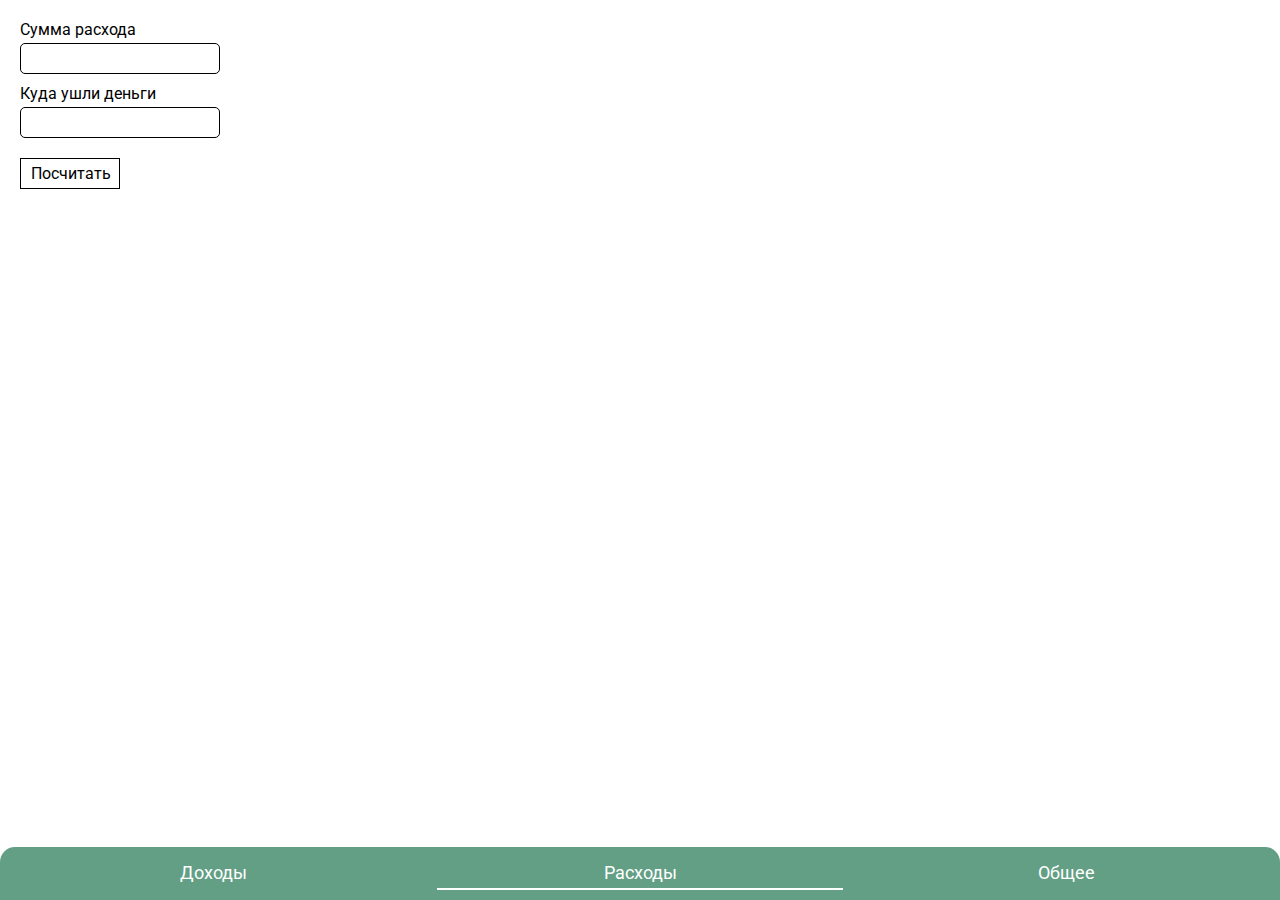
==== expenses.html @ a5e5aecd "Add files via upload" ====
<!DOCTYPE html>
<html lang="en">
<head>
    <meta charset="UTF-8">
    <meta name="viewport" content="width=device-width, initial-scale=1.0">
    <title>Document</title>
    <link rel="stylesheet" href="style.css">
</head>
<body>
    <header></header>
    <main>
        <div class="container">
            <form action="" class="form">
                <label for="input1" class="label">
                    Сумма расхода
                    <input type="text" class="input1 input">
                </label>
                <label for="input1" class="label">
                    Куда ушли деньги
                    <input type="text" class="input2 input">
                </label>
                <button class="form_btn">Посчитать</button>
            </form>
            <div class="title-1"></div>
           <div class="all-price"></div>
        </div>
    </main>
   <footer>
        <nav class="menu">
            <a class="nav_link" href="index.html">Доходы</a>
            <a class="nav_link nav_link--active" href="expenses.html">Расходы</a>
            <a class="nav_link" href="">Общее</a>
        </nav>
   </footer>
   



    
</body>
</html>
---- style.css ----
/* Reset and base styles  */
@import url('https://fonts.googleapis.com/css2?family=Roboto:ital,wght@0,100;0,300;0,400;0,500;0,700;0,900;1,100;1,300;1,400;1,500;1,700;1,900&display=swap');
* {
	padding: 0px;
	margin: 0px;
	border: none;
}

*,
*::before,
*::after {
	box-sizing: border-box;
}

/* Links */

a, a:link, a:visited  {
    text-decoration: none;
}

a:hover  {
    text-decoration: none;
}

/* Common */

aside, nav, footer, header, section, main {
	display: block;
}

h1, h2, h3, h4, h5, h6, p {
    font-size: inherit;
	font-weight: inherit;
}

ul, ul li {
	list-style: none;
}

img {
	vertical-align: top;
}

img, svg {
	max-width: 100%;
	height: auto;
}

address {
  font-style: normal;
}

/* Form */

input, textarea, button, select {
	font-family: inherit;
    font-size: inherit;
    color: inherit;
    background-color: transparent;
}

input::-ms-clear {
	display: none;
}

button, input[type="submit"] {
    display: inline-block;
    box-shadow: none;
    background-color: transparent;
    background: none;
    cursor: pointer;
}

input:focus, input:active,
button:focus, button:active {
    outline: none;
}

button::-moz-focus-inner {
	padding: 0;
	border: 0;
}

label {
	cursor: pointer;
}

legend {
	display: block;
}
body {
    font-family: "Roboto", sans-serif;
}
:root {
	--main-color: grey;
}
.container {
     max-width: 1366px;
     margin: 0 auto;
     padding: 20px;
}
.form {
    display: flex;
    flex-direction: column;
    gap: 10px;
    max-width: 300px;
    margin-bottom: 20px;
}
.label {
    display: flex;
    flex-direction: column;
    gap: 4px;
}
.input {
    border: 1px solid black;
    max-width: 200px;
    padding: 5px 5px;
    border-radius: 5px;
}
.form_btn {
    margin-top: 10px;
    border: 1px solid black;
    max-width: 100px;
    padding:5px 10px;
}
.flex{
    display: flex;
    justify-content: space-between;
    gap: 50px;
    border-bottom: 1px solid var(--main-color);
    width: 100%;
}
.title-1 p {
    max-width: 400px;
    width: 100%;
    padding: 10px 5px;
}
.flex:nth-child(1) {
    border-top: 1px solid var(--main-color);
}
.all-price {
    margin-top: 20px;
}
.flex_btn {
    
}

.menu {
    position: fixed;
    bottom: 0;
    width: 100vw;
    display: flex;
    justify-content: space-between;
    background-color: #639f85;
    padding-top: 5px;
    padding-bottom: 10px;
    border-radius: 15px 15px 0 0;
}
.nav_link {
    width: 33.4%;
    text-align: center;
    color: white;
    padding: 10px;  
    padding-bottom: 5px;
    font-size: 18px;
    margin-left: 10px;
    margin-right: 10px;
}
.nav_link--active {
    border-bottom: 2px solid white;
}
.header {
    background-color: #639f85;
    border-radius:  0 0 15px 15px;
    height: 54px;
}

#menu__toggle {
    opacity: 0;
  }
  #menu__toggle:checked + .menu__btn > span {
    transform: rotate(45deg);
  }
  #menu__toggle:checked + .menu__btn > span::before {
    top: 0;
    transform: rotate(0deg);
  }
  #menu__toggle:checked + .menu__btn > span::after {
    top: 0;
    transform: rotate(90deg);
  }
  #menu__toggle:checked ~ .menu__box {
    left: 0 !important;
  }
  .menu__btn {
    position: fixed;
    top: 20px;
    left: 20px;
    width: 26px;
    height: 26px;
    cursor: pointer;
    z-index: 1;
  }
  .menu__btn > span,
  .menu__btn > span::before,
  .menu__btn > span::after {
    display: block;
    position: absolute;
    width: 100%;
    height: 2px;
    background-color: #616161;
    transition-duration: .25s;
  }
  .menu__btn > span::before {
    content: '';
    top: -8px;
  }
  .menu__btn > span::after {
    content: '';
    top: 8px;
  }
  .menu__box {
    display: block;
    position: fixed;
    top: 0;
    left: -100%;
    width: 300px;
    height: 100%;
    margin: 0;
    padding: 80px 0;
    list-style: none;
    background-color: #ECEFF1;
    box-shadow: 2px 2px 6px rgba(0, 0, 0, .4);
    transition-duration: .25s;
  }
  .menu__item {
    display: block;
    padding: 12px 24px;
    color: #333;
    font-family: 'Roboto', sans-serif;
    font-size: 20px;
    font-weight: 600;
    text-decoration: none;
    transition-duration: .25s;
  }
  .menu__item:hover {
    background-color: #CFD8DC;
  }
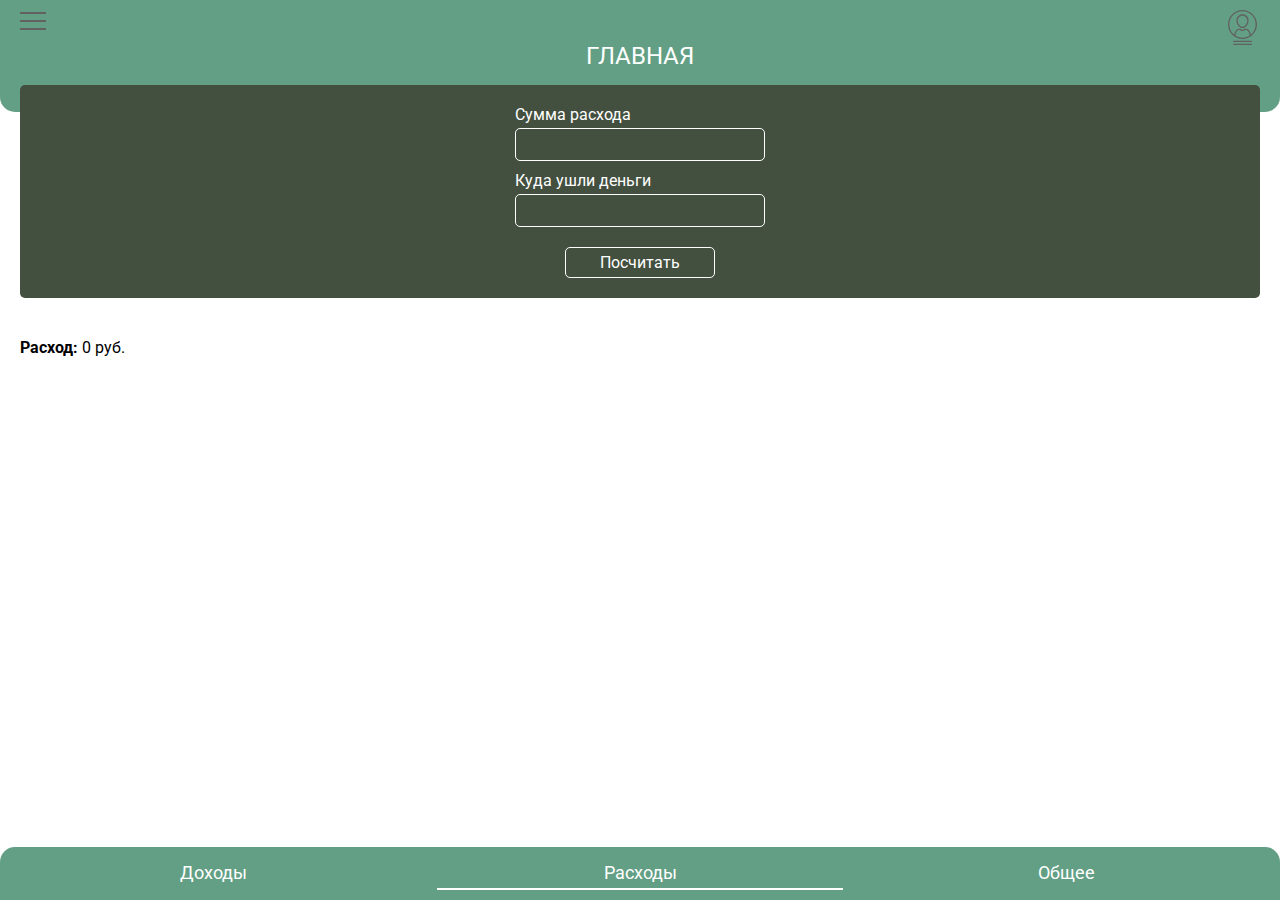
==== commit 2ab035fc: "Add files via upload" ====
--- a/expenses.html
+++ b/expenses.html
@@ -6,10 +6,32 @@
     <title>Document</title>
     <link rel="stylesheet" href="style.css">
 </head>
-<body>
-    <header></header>
+<body class="body">
+    <header class="header">
+        <div class="header_menu">
+            <div class="hamburger-menu">
+                <input id="menu__toggle" type="checkbox" />
+                <label class="menu__btn" for="menu__toggle">
+                  <span></span>
+                </label>
+            
+                <ul class="menu__box">
+                  <li><a class="menu__item" href="index.html">Главная</a></li>
+                  <li><a class="menu__item" href="#">Счета</a></li>
+                  <li><a class="menu__item" href="#">Графики</a></li>
+                  <li><a class="menu__item" href="#">Категории</a></li>
+                  <li><a class="menu__item" href="setting.html">Настройки</a></li>
+                </ul>
+            </div>
+            <a href=""></a>
+            <a href=""></a>
+            </div>
+                <a href="profil.html" class="catalog_logo"><svg fill="#616161" height="200px" width="200px" version="1.1" id="Layer_1" xmlns="http://www.w3.org/2000/svg" xmlns:xlink="http://www.w3.org/1999/xlink" viewBox="0 0 402.161 402.161" xml:space="preserve"><g id="SVGRepo_bgCarrier" stroke-width="0"></g><g id="SVGRepo_tracerCarrier" stroke-linecap="round" stroke-linejoin="round"></g><g id="SVGRepo_iconCarrier"> <g> <g> <g> <path d="M201.08,49.778c-38.794,0-70.355,31.561-70.355,70.355c0,18.828,7.425,40.193,19.862,57.151 c14.067,19.181,32,29.745,50.493,29.745c18.494,0,36.426-10.563,50.494-29.745c12.437-16.958,19.862-38.323,19.862-57.151 C271.436,81.339,239.874,49.778,201.08,49.778z M201.08,192.029c-13.396,0-27.391-8.607-38.397-23.616 c-10.46-14.262-16.958-32.762-16.958-48.28c0-30.523,24.832-55.355,55.355-55.355s55.355,24.832,55.355,55.355 C256.436,151.824,230.372,192.029,201.08,192.029z"></path> <path d="M201.08,0C109.387,0,34.788,74.598,34.788,166.292c0,91.693,74.598,166.292,166.292,166.292 s166.292-74.598,166.292-166.292C367.372,74.598,292.773,0,201.08,0z M201.08,317.584c-30.099-0.001-58.171-8.839-81.763-24.052 c0.82-22.969,11.218-44.503,28.824-59.454c6.996-5.941,17.212-6.59,25.422-1.615c8.868,5.374,18.127,8.099,27.52,8.099 c9.391,0,18.647-2.724,27.511-8.095c8.201-4.97,18.39-4.345,25.353,1.555c17.619,14.93,28.076,36.526,28.895,59.512 C259.25,308.746,231.178,317.584,201.08,317.584z M296.981,283.218c-3.239-23.483-15.011-45.111-33.337-60.64 c-11.89-10.074-29.1-11.256-42.824-2.939c-12.974,7.861-26.506,7.86-39.483-0.004c-13.74-8.327-30.981-7.116-42.906,3.01 c-18.31,15.549-30.035,37.115-33.265,60.563c-33.789-27.77-55.378-69.868-55.378-116.915C49.788,82.869,117.658,15,201.08,15 c83.423,0,151.292,67.869,151.292,151.292C352.372,213.345,330.778,255.448,296.981,283.218z"></path> <path d="M302.806,352.372H99.354c-4.142,0-7.5,3.358-7.5,7.5c0,4.142,3.358,7.5,7.5,7.5h203.452c4.142,0,7.5-3.358,7.5-7.5 C310.307,355.73,306.948,352.372,302.806,352.372z"></path> <path d="M302.806,387.161H99.354c-4.142,0-7.5,3.358-7.5,7.5c0,4.142,3.358,7.5,7.5,7.5h203.452c4.142,0,7.5-3.358,7.5-7.5 C310.307,390.519,306.948,387.161,302.806,387.161z"></path> </g> </g> </g> </g></svg></a>
+
+    </header>
     <main>
         <div class="container">
+            <h1 class="title-1_setting">ГЛАВНАЯ</h1>
             <form action="" class="form">
                 <label for="input1" class="label">
                     Сумма расхода
@@ -35,7 +57,7 @@
    
 
 
-
-    
+   <script src="exp.js"></script>
+   <script src="setting.js"></script>
 </body>
 </html>--- a/style.css
+++ b/style.css
@@ -90,6 +90,7 @@
 }
 body {
     font-family: "Roboto", sans-serif;
+    
 }
 :root {
 	--main-color: grey;
@@ -103,40 +104,78 @@
     display: flex;
     flex-direction: column;
     gap: 10px;
-    max-width: 300px;
+    justify-content: center;
+    align-items: center;
+    /* max-width: 300px; */
     margin-bottom: 20px;
+    background-color: #434f3f;
+    color: #fff;
+    border-radius: 5px;
+    padding: 20px;
+    margin-top: 0px;
 }
 .label {
     display: flex;
     flex-direction: column;
     gap: 4px;
+    max-width: 250px;
+    width: 100%;
 }
 .input {
-    border: 1px solid black;
-    max-width: 200px;
-    padding: 5px 5px;
+    border: 1px solid white;
+    max-width: 250px;
+    width: 100%;
+    padding: 6px 8px;
     border-radius: 5px;
 }
 .form_btn {
     margin-top: 10px;
-    border: 1px solid black;
-    max-width: 100px;
+    border: 1px solid white;
+    border-radius: 5px;
+    max-width: 150px;
+    width: 100%;
     padding:5px 10px;
 }
 .flex{
     display: flex;
     justify-content: space-between;
     gap: 50px;
-    border-bottom: 1px solid var(--main-color);
-    width: 100%;
+    /* border-bottom: 1px solid var(--main-color); */
+    width: 100%;
+    border: 1px solid gray;
+    background-color: #494b3e;
+    color: #fff;
+    border-radius: 5px;
+    padding-left: 10px;
+    padding-right: 10px;
+
+}
+.catalog_logo {
+ position: absolute;
+ right: 20px;
+ top: 10px;
+}
+.catalog_logo svg{
+  width: 35px!important;
+}
+.flex_svg {
+  width: 20px;
+}
+.title-1 {
+  display: flex;
+  flex-direction: column;
+  gap: 10px;
 }
 .title-1 p {
-    max-width: 400px;
-    width: 100%;
-    padding: 10px 5px;
+    max-width: 435px;
+    width: 100%;
+    padding: 10px 0px;
+    display: flex;
+    align-items: center;
+    gap: 10px;
 }
 .flex:nth-child(1) {
-    border-top: 1px solid var(--main-color);
+    /* border-top: 1px solid var(--main-color); */
 }
 .all-price {
     margin-top: 20px;
@@ -172,7 +211,7 @@
 .header {
     background-color: #639f85;
     border-radius:  0 0 15px 15px;
-    height: 54px;
+    height: 112px;
 }
 
 #menu__toggle {
@@ -229,14 +268,15 @@
     margin: 0;
     padding: 80px 0;
     list-style: none;
-    background-color: #ECEFF1;
+    background-color: #639f85;
+
     box-shadow: 2px 2px 6px rgba(0, 0, 0, .4);
     transition-duration: .25s;
   }
   .menu__item {
     display: block;
     padding: 12px 24px;
-    color: #333;
+    color: #fff;
     font-family: 'Roboto', sans-serif;
     font-size: 20px;
     font-weight: 600;
@@ -244,5 +284,106 @@
     transition-duration: .25s;
   }
   .menu__item:hover {
-    background-color: #CFD8DC;
-  }+    background-color: #2121219f;
+  }
+
+
+
+/*  SETTING */
+.title-1_setting {
+  font-size: 24px;
+  margin-top: -90px;
+  text-align: center;
+  color: white;
+  margin-bottom: 15px;
+}
+.setting_list {
+  margin-top: 80px;
+}
+.setting_list-item {
+  display: flex;
+    justify-content: space-between;
+    gap: 50px;
+    /* border-bottom: 1px solid var(--main-color); */
+    width: 100%;
+    border: 1px solid gray;
+    background-color: #494b3e;
+    color: #fff;
+    border-radius: 5px;
+    padding-left: 10px;
+    padding-right: 10px;
+    padding-top: 20px;
+    padding-bottom: 20px;
+}
+.darkTime {
+  background-color: #000;
+  width: 60px;
+  height: 20px;
+  border-radius: 10px;
+  position: relative;
+  cursor: pointer;
+  transition: all 0.3s ease-in;
+}
+.darkTime::before {
+  content: '';
+  position: absolute;
+  left: 0;
+  top: -4px;
+  border-radius: 50%;
+  background-color: #fff;
+  width: 27px;
+  height: 27px;
+  transition: all 0.3s ease-in;
+}
+.darkTime--active::before {
+  left: 36px;
+
+}
+.body--active {
+  background-color: #362f2f;
+  color: #fff;
+}
+/*  SETTING */
+/*  PROFIL */
+
+
+.form_prof {
+  margin-top: 60px;
+  display: flex;
+  flex-direction: column;
+  gap: 20px;
+}
+.header_prof {
+  height: 80px;
+}
+.title-1_prof {
+  font-size: 24px;
+  margin-top: -70px;
+  text-align: center;
+  color: white;
+  margin-bottom: 15px;
+}
+.input_profil {
+  border: 1px solid black;
+}
+
+/*  PROFIL */
+/*  MEDIA */
+  @media(max-width:500px) {
+    .title-1 p {
+      font-size: 15px;
+    }
+    .flex_btn {
+      font-size: 14px;
+    }
+    .flex_svg {
+      width: 35px;
+  }
+  }
+  @media(max-width:400px) {
+
+    .flex_svg {
+      width: 45px;
+  }
+  }
+  /*  MEDIA */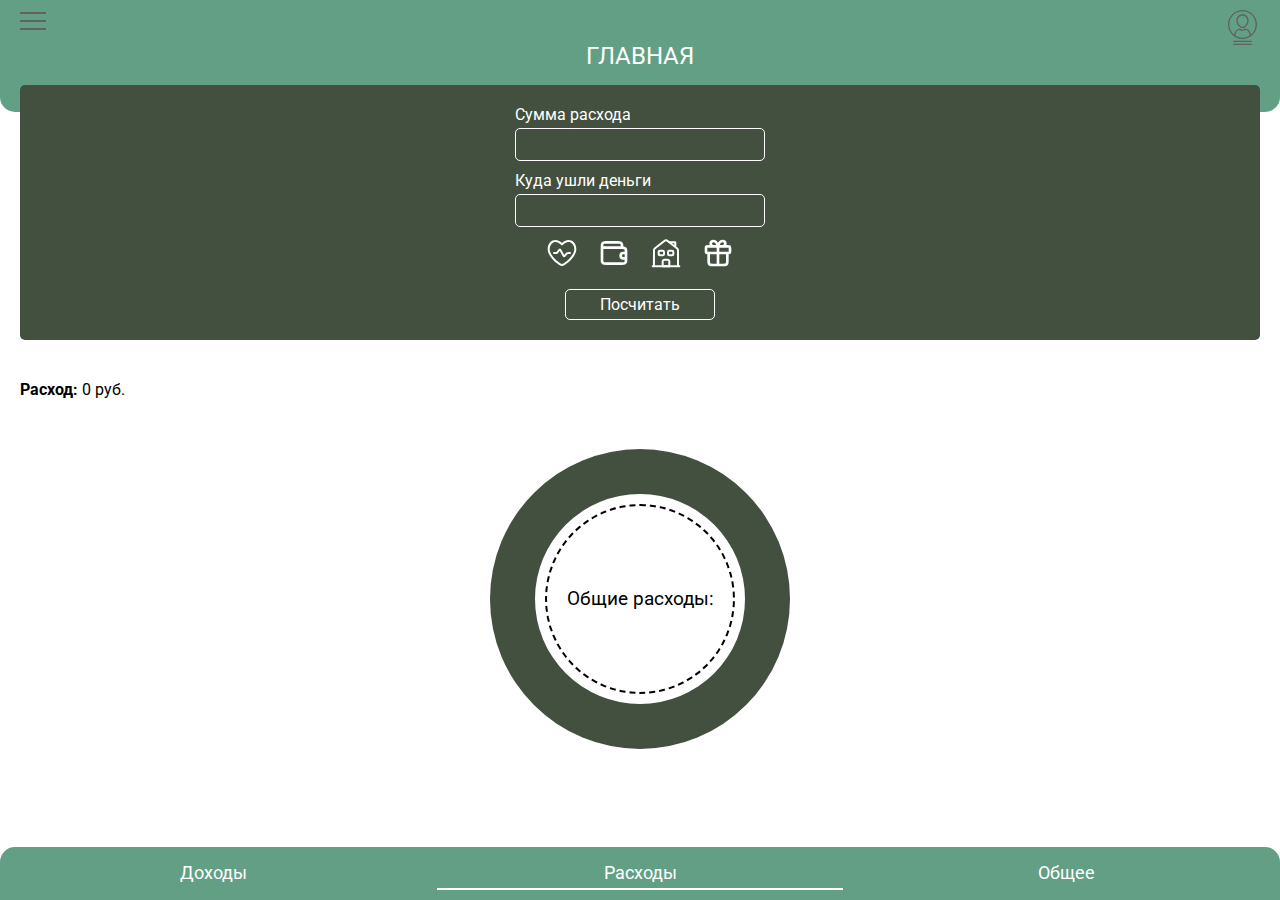
==== commit ab2c2c56: "Add files via upload" ====
--- a/expenses.html
+++ b/expenses.html
@@ -41,10 +41,35 @@
                     Куда ушли деньги
                     <input type="text" class="input2 input">
                 </label>
+                <div class="category">
+                    <div class="category_item">
+                        <svg viewBox="0 0 24 24" width="32px" fill="none" xmlns="http://www.w3.org/2000/svg"><g id="SVGRepo_bgCarrier" stroke-width="0"></g><g id="SVGRepo_tracerCarrier" stroke-linecap="round" stroke-linejoin="round"></g><g id="SVGRepo_iconCarrier"> <path d="M18 11.9999H17.1986C16.3689 11.9999 15.9541 11.9999 15.6102 12.1946C15.2664 12.3893 15.0529 12.745 14.6261 13.4564L14.5952 13.5079C14.1976 14.1706 13.9987 14.502 13.7095 14.4965C13.4202 14.4911 13.2339 14.1525 12.8615 13.4753L11.1742 10.4075C10.8269 9.77606 10.6533 9.46034 10.3759 9.44537C10.0986 9.43039 9.892 9.72558 9.47875 10.3159L9.19573 10.7203C8.75681 11.3473 8.53734 11.6608 8.21173 11.8303C7.88612 11.9999 7.50342 11.9999 6.73803 11.9999H6" stroke="#fff" stroke-width="1.5" stroke-linecap="round"></path> <path d="M8.96173 19.3707L9.43571 18.7895L9.43571 18.7895L8.96173 19.3707ZM12 5.49877L11.4509 6.00966C11.5928 6.16215 11.7917 6.24877 12 6.24877C12.2083 6.24877 12.4072 6.16215 12.5491 6.00966L12 5.49877ZM15.0383 19.3707L15.5123 19.952L15.0383 19.3707ZM9.43571 18.7895C7.98585 17.6072 6.29293 16.0568 4.96881 14.3598C3.63045 12.6445 2.75 10.8821 2.75 9.26044H1.25C1.25 11.3862 2.37926 13.4793 3.7862 15.2825C5.20736 17.1039 6.99532 18.7349 8.48775 19.952L9.43571 18.7895ZM2.75 9.26044C2.75 6.53057 4.0079 4.70454 5.60065 4.04191C7.17297 3.38778 9.35285 3.75479 11.4509 6.00966L12.5491 4.98787C10.1473 2.40661 7.32719 1.69899 5.02447 2.65699C2.74218 3.60649 1.25 6.07936 1.25 9.26044H2.75ZM15.5123 19.952C17.0047 18.735 18.7926 17.1039 20.2138 15.2825C21.6207 13.4794 22.75 11.3862 22.75 9.2604H21.25C21.25 10.8821 20.3695 12.6445 19.0312 14.3598C17.7071 16.0568 16.0142 17.6072 14.5643 18.7895L15.5123 19.952ZM22.75 9.2604C22.75 6.07926 21.2578 3.60639 18.9755 2.65691C16.6728 1.69894 13.8527 2.40662 11.4509 4.98787L12.5491 6.00966C14.6472 3.75479 16.827 3.38774 18.3994 4.04184C19.9921 4.70444 21.25 6.53045 21.25 9.2604H22.75ZM8.48775 19.952C9.7587 20.9884 10.641 21.75 12 21.75L12 20.25C11.2785 20.25 10.8287 19.9254 9.43571 18.7895L8.48775 19.952ZM14.5643 18.7895C13.1713 19.9254 12.7216 20.25 12 20.25L12 21.75C13.359 21.75 14.2413 20.9884 15.5123 19.952L14.5643 18.7895Z" fill="#fff"></path> </g></svg>
+                    </div>
+                    <div class="category_item">
+                        <svg viewBox="0 0 24 24" width="32px" fill="none" xmlns="http://www.w3.org/2000/svg"><g id="SVGRepo_bgCarrier" stroke-width="0"></g><g id="SVGRepo_tracerCarrier" stroke-linecap="round" stroke-linejoin="round"></g><g id="SVGRepo_iconCarrier"> <path d="M18 8V7.2C18 6.0799 18 5.51984 17.782 5.09202C17.5903 4.71569 17.2843 4.40973 16.908 4.21799C16.4802 4 15.9201 4 14.8 4H6.2C5.07989 4 4.51984 4 4.09202 4.21799C3.71569 4.40973 3.40973 4.71569 3.21799 5.09202C3 5.51984 3 6.0799 3 7.2V8M21 12H19C17.8954 12 17 12.8954 17 14C17 15.1046 17.8954 16 19 16H21M3 8V16.8C3 17.9201 3 18.4802 3.21799 18.908C3.40973 19.2843 3.71569 19.5903 4.09202 19.782C4.51984 20 5.07989 20 6.2 20H17.8C18.9201 20 19.4802 20 19.908 19.782C20.2843 19.5903 20.5903 19.2843 20.782 18.908C21 18.4802 21 17.9201 21 16.8V11.2C21 10.0799 21 9.51984 20.782 9.09202C20.5903 8.71569 20.2843 8.40973 19.908 8.21799C19.4802 8 18.9201 8 17.8 8H3Z" stroke="#fff" stroke-width="2" stroke-linecap="round" stroke-linejoin="round"></path> </g></svg>
+                    </div>
+                    <div class="category_item">
+                        <svg viewBox="0 0 24 24"  width="32px" fill="none" xmlns="http://www.w3.org/2000/svg"><g id="SVGRepo_bgCarrier" stroke-width="0"></g><g id="SVGRepo_tracerCarrier" stroke-linecap="round" stroke-linejoin="round"></g><g id="SVGRepo_iconCarrier"> <path d="M2 22H22" stroke="#fff" stroke-width="1.5" stroke-miterlimit="10" stroke-linecap="round" stroke-linejoin="round"></path> <path d="M2.94995 22L2.99995 9.96999C2.99995 9.35999 3.28995 8.78004 3.76995 8.40004L10.77 2.95003C11.49 2.39003 12.4999 2.39003 13.2299 2.95003L20.23 8.39003C20.72 8.77003 21 9.34999 21 9.96999V22" stroke="#fff" stroke-width="1.5" stroke-miterlimit="10" stroke-linejoin="round"></path> <path d="M13 17H11C10.17 17 9.5 17.67 9.5 18.5V22H14.5V18.5C14.5 17.67 13.83 17 13 17Z" stroke="#fff" stroke-width="1.5" stroke-miterlimit="10" stroke-linejoin="round"></path> <path d="M9.5 13.75H7.5C6.95 13.75 6.5 13.3 6.5 12.75V11.25C6.5 10.7 6.95 10.25 7.5 10.25H9.5C10.05 10.25 10.5 10.7 10.5 11.25V12.75C10.5 13.3 10.05 13.75 9.5 13.75Z" stroke="#fff" stroke-width="1.5" stroke-miterlimit="10" stroke-linejoin="round"></path> <path d="M16.5 13.75H14.5C13.95 13.75 13.5 13.3 13.5 12.75V11.25C13.5 10.7 13.95 10.25 14.5 10.25H16.5C17.05 10.25 17.5 10.7 17.5 11.25V12.75C17.5 13.3 17.05 13.75 16.5 13.75Z" stroke="#fff" stroke-width="1.5" stroke-miterlimit="10" stroke-linejoin="round"></path> <path d="M19.0001 7L18.9701 4H14.5701" stroke="#fff" stroke-width="1.5" stroke-miterlimit="10" stroke-linecap="round" stroke-linejoin="round"></path> </g></svg>
+                    </div>
+                    <div class="category_item">
+                        <svg viewBox="0 0 24 24" fill="none" xmlns="http://www.w3.org/2000/svg"><g id="SVGRepo_bgCarrier" stroke-width="0"></g><g id="SVGRepo_tracerCarrier" stroke-linecap="round" stroke-linejoin="round"></g><g id="SVGRepo_iconCarrier"> <path d="M12 7V20M12 7H8.46429C7.94332 7 7.4437 6.78929 7.07533 6.41421C6.70695 6.03914 6.5 5.53043 6.5 5C6.5 4.46957 6.70695 3.96086 7.07533 3.58579C7.4437 3.21071 7.94332 3 8.46429 3C11.2143 3 12 7 12 7ZM12 7H15.5357C16.0567 7 16.5563 6.78929 16.9247 6.41421C17.293 6.03914 17.5 5.53043 17.5 5C17.5 4.46957 17.293 3.96086 16.9247 3.58579C16.5563 3.21071 16.0567 3 15.5357 3C12.7857 3 12 7 12 7ZM5 12H19V17.8C19 18.9201 19 19.4802 18.782 19.908C18.5903 20.2843 18.2843 20.5903 17.908 20.782C17.4802 21 16.9201 21 15.8 21H8.2C7.07989 21 6.51984 21 6.09202 20.782C5.71569 20.5903 5.40973 20.2843 5.21799 19.908C5 19.4802 5 18.9201 5 17.8V12ZM4.6 12H19.4C19.9601 12 20.2401 12 20.454 11.891C20.6422 11.7951 20.7951 11.6422 20.891 11.454C21 11.2401 21 10.9601 21 10.4V8.6C21 8.03995 21 7.75992 20.891 7.54601C20.7951 7.35785 20.6422 7.20487 20.454 7.10899C20.2401 7 19.9601 7 19.4 7H4.6C4.03995 7 3.75992 7 3.54601 7.10899C3.35785 7.20487 3.20487 7.35785 3.10899 7.54601C3 7.75992 3 8.03995 3 8.6V10.4C3 10.9601 3 11.2401 3.10899 11.454C3.20487 11.6422 3.35785 11.7951 3.54601 11.891C3.75992 12 4.03995 12 4.6 12Z" stroke="#fff" stroke-width="2" stroke-linecap="round" stroke-linejoin="round"></path> </g></svg>
+                    </div>
+                </div>
                 <button class="form_btn">Посчитать</button>
+               
             </form>
             <div class="title-1"></div>
            <div class="all-price"></div>
+
+
+           <div class="circle">
+            <div class="circle-2">
+                <div class="circle_3">
+                    <p class="circle_text">Общие расходы:</p>
+
+                </div>
+            </div>
+       </div>
         </div>
     </main>
    <footer>
--- a/style.css
+++ b/style.css
@@ -183,7 +183,56 @@
 .flex_btn {
     
 }
-
+.circle {
+  max-width: 300px;
+  width: 100%;
+  height: 300px;
+  margin-bottom: 100px!important;
+  margin: 0 auto;
+  display: flex;
+  margin-top: 50px;
+  border-radius: 50%;
+  background-color: #434f3f;
+  justify-content: center;
+  align-items: center;
+  position: relative;
+}
+.circle-2 {
+  background-color: #fff;
+  max-width: 210px;
+  width: 100%;
+  height: 210px;
+   justify-content: center;
+  align-items: center;
+  display: flex;
+  border-radius: 50%;
+  
+}
+.circle_3 {
+  background-color: #fff;
+  max-width: 190px;
+  width: 100%;
+  height: 190px;
+ border: 2px dashed rgb(0, 0, 0);
+  border-radius: 50%;
+}
+.circle_text {
+  position: absolute;
+  top: 46%;
+  left: 50%;
+  font-size: 19px;
+  transform: translateX(-50%);
+}
+.category {
+  display: flex;
+  justify-content: space-between;
+  gap: 20px;
+  align-items: center;
+}
+.category_item {
+  width: 32px;
+  height: 32px;
+}
 .menu {
     position: fixed;
     bottom: 0;
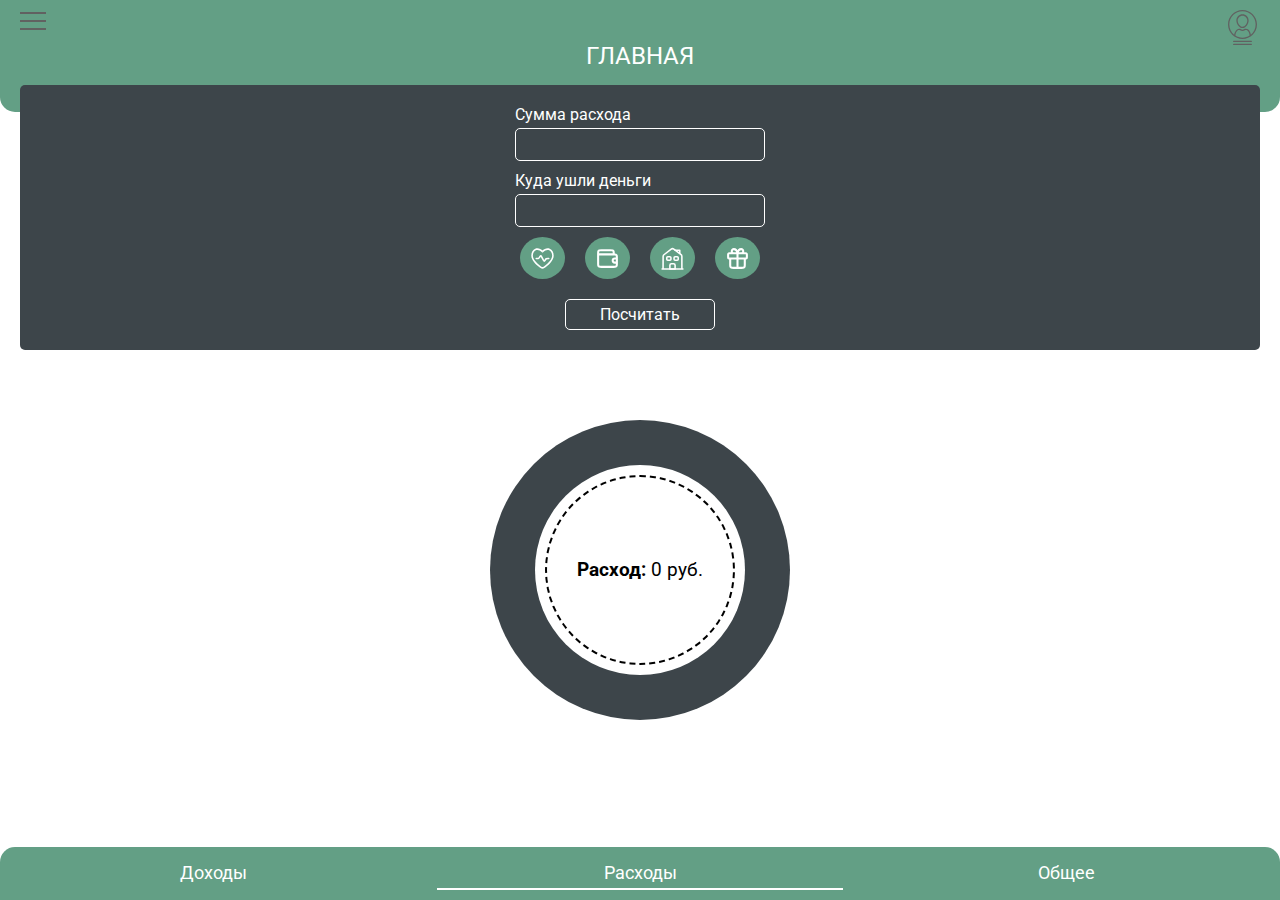
==== commit 217bff62: "Add files via upload" ====
--- a/expenses.html
+++ b/expenses.html
@@ -42,16 +42,16 @@
                     <input type="text" class="input2 input">
                 </label>
                 <div class="category">
-                    <div class="category_item">
+                    <div class="category_item category_item-one">
                         <svg viewBox="0 0 24 24" width="32px" fill="none" xmlns="http://www.w3.org/2000/svg"><g id="SVGRepo_bgCarrier" stroke-width="0"></g><g id="SVGRepo_tracerCarrier" stroke-linecap="round" stroke-linejoin="round"></g><g id="SVGRepo_iconCarrier"> <path d="M18 11.9999H17.1986C16.3689 11.9999 15.9541 11.9999 15.6102 12.1946C15.2664 12.3893 15.0529 12.745 14.6261 13.4564L14.5952 13.5079C14.1976 14.1706 13.9987 14.502 13.7095 14.4965C13.4202 14.4911 13.2339 14.1525 12.8615 13.4753L11.1742 10.4075C10.8269 9.77606 10.6533 9.46034 10.3759 9.44537C10.0986 9.43039 9.892 9.72558 9.47875 10.3159L9.19573 10.7203C8.75681 11.3473 8.53734 11.6608 8.21173 11.8303C7.88612 11.9999 7.50342 11.9999 6.73803 11.9999H6" stroke="#fff" stroke-width="1.5" stroke-linecap="round"></path> <path d="M8.96173 19.3707L9.43571 18.7895L9.43571 18.7895L8.96173 19.3707ZM12 5.49877L11.4509 6.00966C11.5928 6.16215 11.7917 6.24877 12 6.24877C12.2083 6.24877 12.4072 6.16215 12.5491 6.00966L12 5.49877ZM15.0383 19.3707L15.5123 19.952L15.0383 19.3707ZM9.43571 18.7895C7.98585 17.6072 6.29293 16.0568 4.96881 14.3598C3.63045 12.6445 2.75 10.8821 2.75 9.26044H1.25C1.25 11.3862 2.37926 13.4793 3.7862 15.2825C5.20736 17.1039 6.99532 18.7349 8.48775 19.952L9.43571 18.7895ZM2.75 9.26044C2.75 6.53057 4.0079 4.70454 5.60065 4.04191C7.17297 3.38778 9.35285 3.75479 11.4509 6.00966L12.5491 4.98787C10.1473 2.40661 7.32719 1.69899 5.02447 2.65699C2.74218 3.60649 1.25 6.07936 1.25 9.26044H2.75ZM15.5123 19.952C17.0047 18.735 18.7926 17.1039 20.2138 15.2825C21.6207 13.4794 22.75 11.3862 22.75 9.2604H21.25C21.25 10.8821 20.3695 12.6445 19.0312 14.3598C17.7071 16.0568 16.0142 17.6072 14.5643 18.7895L15.5123 19.952ZM22.75 9.2604C22.75 6.07926 21.2578 3.60639 18.9755 2.65691C16.6728 1.69894 13.8527 2.40662 11.4509 4.98787L12.5491 6.00966C14.6472 3.75479 16.827 3.38774 18.3994 4.04184C19.9921 4.70444 21.25 6.53045 21.25 9.2604H22.75ZM8.48775 19.952C9.7587 20.9884 10.641 21.75 12 21.75L12 20.25C11.2785 20.25 10.8287 19.9254 9.43571 18.7895L8.48775 19.952ZM14.5643 18.7895C13.1713 19.9254 12.7216 20.25 12 20.25L12 21.75C13.359 21.75 14.2413 20.9884 15.5123 19.952L14.5643 18.7895Z" fill="#fff"></path> </g></svg>
                     </div>
-                    <div class="category_item">
+                    <div class="category_item category_item-two">
                         <svg viewBox="0 0 24 24" width="32px" fill="none" xmlns="http://www.w3.org/2000/svg"><g id="SVGRepo_bgCarrier" stroke-width="0"></g><g id="SVGRepo_tracerCarrier" stroke-linecap="round" stroke-linejoin="round"></g><g id="SVGRepo_iconCarrier"> <path d="M18 8V7.2C18 6.0799 18 5.51984 17.782 5.09202C17.5903 4.71569 17.2843 4.40973 16.908 4.21799C16.4802 4 15.9201 4 14.8 4H6.2C5.07989 4 4.51984 4 4.09202 4.21799C3.71569 4.40973 3.40973 4.71569 3.21799 5.09202C3 5.51984 3 6.0799 3 7.2V8M21 12H19C17.8954 12 17 12.8954 17 14C17 15.1046 17.8954 16 19 16H21M3 8V16.8C3 17.9201 3 18.4802 3.21799 18.908C3.40973 19.2843 3.71569 19.5903 4.09202 19.782C4.51984 20 5.07989 20 6.2 20H17.8C18.9201 20 19.4802 20 19.908 19.782C20.2843 19.5903 20.5903 19.2843 20.782 18.908C21 18.4802 21 17.9201 21 16.8V11.2C21 10.0799 21 9.51984 20.782 9.09202C20.5903 8.71569 20.2843 8.40973 19.908 8.21799C19.4802 8 18.9201 8 17.8 8H3Z" stroke="#fff" stroke-width="2" stroke-linecap="round" stroke-linejoin="round"></path> </g></svg>
                     </div>
-                    <div class="category_item">
+                    <div class="category_item category_item-three">
                         <svg viewBox="0 0 24 24"  width="32px" fill="none" xmlns="http://www.w3.org/2000/svg"><g id="SVGRepo_bgCarrier" stroke-width="0"></g><g id="SVGRepo_tracerCarrier" stroke-linecap="round" stroke-linejoin="round"></g><g id="SVGRepo_iconCarrier"> <path d="M2 22H22" stroke="#fff" stroke-width="1.5" stroke-miterlimit="10" stroke-linecap="round" stroke-linejoin="round"></path> <path d="M2.94995 22L2.99995 9.96999C2.99995 9.35999 3.28995 8.78004 3.76995 8.40004L10.77 2.95003C11.49 2.39003 12.4999 2.39003 13.2299 2.95003L20.23 8.39003C20.72 8.77003 21 9.34999 21 9.96999V22" stroke="#fff" stroke-width="1.5" stroke-miterlimit="10" stroke-linejoin="round"></path> <path d="M13 17H11C10.17 17 9.5 17.67 9.5 18.5V22H14.5V18.5C14.5 17.67 13.83 17 13 17Z" stroke="#fff" stroke-width="1.5" stroke-miterlimit="10" stroke-linejoin="round"></path> <path d="M9.5 13.75H7.5C6.95 13.75 6.5 13.3 6.5 12.75V11.25C6.5 10.7 6.95 10.25 7.5 10.25H9.5C10.05 10.25 10.5 10.7 10.5 11.25V12.75C10.5 13.3 10.05 13.75 9.5 13.75Z" stroke="#fff" stroke-width="1.5" stroke-miterlimit="10" stroke-linejoin="round"></path> <path d="M16.5 13.75H14.5C13.95 13.75 13.5 13.3 13.5 12.75V11.25C13.5 10.7 13.95 10.25 14.5 10.25H16.5C17.05 10.25 17.5 10.7 17.5 11.25V12.75C17.5 13.3 17.05 13.75 16.5 13.75Z" stroke="#fff" stroke-width="1.5" stroke-miterlimit="10" stroke-linejoin="round"></path> <path d="M19.0001 7L18.9701 4H14.5701" stroke="#fff" stroke-width="1.5" stroke-miterlimit="10" stroke-linecap="round" stroke-linejoin="round"></path> </g></svg>
                     </div>
-                    <div class="category_item">
+                    <div class="category_item category_item-four">
                         <svg viewBox="0 0 24 24" fill="none" xmlns="http://www.w3.org/2000/svg"><g id="SVGRepo_bgCarrier" stroke-width="0"></g><g id="SVGRepo_tracerCarrier" stroke-linecap="round" stroke-linejoin="round"></g><g id="SVGRepo_iconCarrier"> <path d="M12 7V20M12 7H8.46429C7.94332 7 7.4437 6.78929 7.07533 6.41421C6.70695 6.03914 6.5 5.53043 6.5 5C6.5 4.46957 6.70695 3.96086 7.07533 3.58579C7.4437 3.21071 7.94332 3 8.46429 3C11.2143 3 12 7 12 7ZM12 7H15.5357C16.0567 7 16.5563 6.78929 16.9247 6.41421C17.293 6.03914 17.5 5.53043 17.5 5C17.5 4.46957 17.293 3.96086 16.9247 3.58579C16.5563 3.21071 16.0567 3 15.5357 3C12.7857 3 12 7 12 7ZM5 12H19V17.8C19 18.9201 19 19.4802 18.782 19.908C18.5903 20.2843 18.2843 20.5903 17.908 20.782C17.4802 21 16.9201 21 15.8 21H8.2C7.07989 21 6.51984 21 6.09202 20.782C5.71569 20.5903 5.40973 20.2843 5.21799 19.908C5 19.4802 5 18.9201 5 17.8V12ZM4.6 12H19.4C19.9601 12 20.2401 12 20.454 11.891C20.6422 11.7951 20.7951 11.6422 20.891 11.454C21 11.2401 21 10.9601 21 10.4V8.6C21 8.03995 21 7.75992 20.891 7.54601C20.7951 7.35785 20.6422 7.20487 20.454 7.10899C20.2401 7 19.9601 7 19.4 7H4.6C4.03995 7 3.75992 7 3.54601 7.10899C3.35785 7.20487 3.20487 7.35785 3.10899 7.54601C3 7.75992 3 8.03995 3 8.6V10.4C3 10.9601 3 11.2401 3.10899 11.454C3.20487 11.6422 3.35785 11.7951 3.54601 11.891C3.75992 12 4.03995 12 4.6 12Z" stroke="#fff" stroke-width="2" stroke-linecap="round" stroke-linejoin="round"></path> </g></svg>
                     </div>
                 </div>
--- a/style.css
+++ b/style.css
@@ -108,7 +108,8 @@
     align-items: center;
     /* max-width: 300px; */
     margin-bottom: 20px;
-    background-color: #434f3f;
+    /* background-color: #434f3f; */
+    background-color: #3d454a;
     color: #fff;
     border-radius: 5px;
     padding: 20px;
@@ -120,6 +121,16 @@
     gap: 4px;
     max-width: 250px;
     width: 100%;
+    
+    position: relative;
+}
+.label-2 {
+  padding-left: 30px;
+}
+.label-svg {
+  position: absolute;
+  left: -15px;
+  top: 24px;
 }
 .input {
     border: 1px solid white;
@@ -184,6 +195,7 @@
     
 }
 .circle {
+  z-index: -1;
   max-width: 300px;
   width: 100%;
   height: 300px;
@@ -192,7 +204,7 @@
   display: flex;
   margin-top: 50px;
   border-radius: 50%;
-  background-color: #434f3f;
+  background-color: #3d454a;
   justify-content: center;
   align-items: center;
   position: relative;
@@ -230,9 +242,37 @@
   align-items: center;
 }
 .category_item {
-  width: 32px;
-  height: 32px;
-}
+  width: 45px;
+  height: 42px;
+  display: flex;
+  justify-content: center;
+  align-items: center;
+  cursor: pointer;
+  background-color:  #639f85;
+  border-radius: 50%;
+  padding: 10px;
+ 
+}
+/* .category_item-one {
+  background-color: red;
+  border-radius: 50%;
+  padding: 10px;
+}
+.category_item-two {
+  background-color: green;
+  border-radius: 50%;
+  padding: 10px;
+}
+.category_item-three {
+  background-color: rgb(0, 98, 183);
+  border-radius: 50%;
+  padding: 10px;
+}
+.category_item-four {
+  background-color: rgb(191, 198, 3);
+  border-radius: 50%;
+  padding: 10px;
+} */
 .menu {
     position: fixed;
     bottom: 0;
@@ -287,7 +327,7 @@
     width: 26px;
     height: 26px;
     cursor: pointer;
-    z-index: 1;
+    z-index: 3;
   }
   .menu__btn > span,
   .menu__btn > span::before,
@@ -315,6 +355,7 @@
     width: 300px;
     height: 100%;
     margin: 0;
+    z-index: 2;
     padding: 80px 0;
     list-style: none;
     background-color: #639f85;
@@ -356,7 +397,7 @@
     /* border-bottom: 1px solid var(--main-color); */
     width: 100%;
     border: 1px solid gray;
-    background-color: #494b3e;
+    background-color: #3d454a;
     color: #fff;
     border-radius: 5px;
     padding-left: 10px;
@@ -389,8 +430,14 @@
 
 }
 .body--active {
-  background-color: #362f2f;
+  background-color: #252b2f;
   color: #fff;
+}
+.body--active .circle_3 {
+  color: #000;
+}
+.body--active .input_profil {
+  border: 1px solid white;
 }
 /*  SETTING */
 /*  PROFIL */
@@ -399,6 +446,7 @@
 .form_prof {
   margin-top: 60px;
   display: flex;
+  
   flex-direction: column;
   gap: 20px;
 }
@@ -414,6 +462,7 @@
 }
 .input_profil {
   border: 1px solid black;
+  margin-top: 4px;
 }
 
 /*  PROFIL */
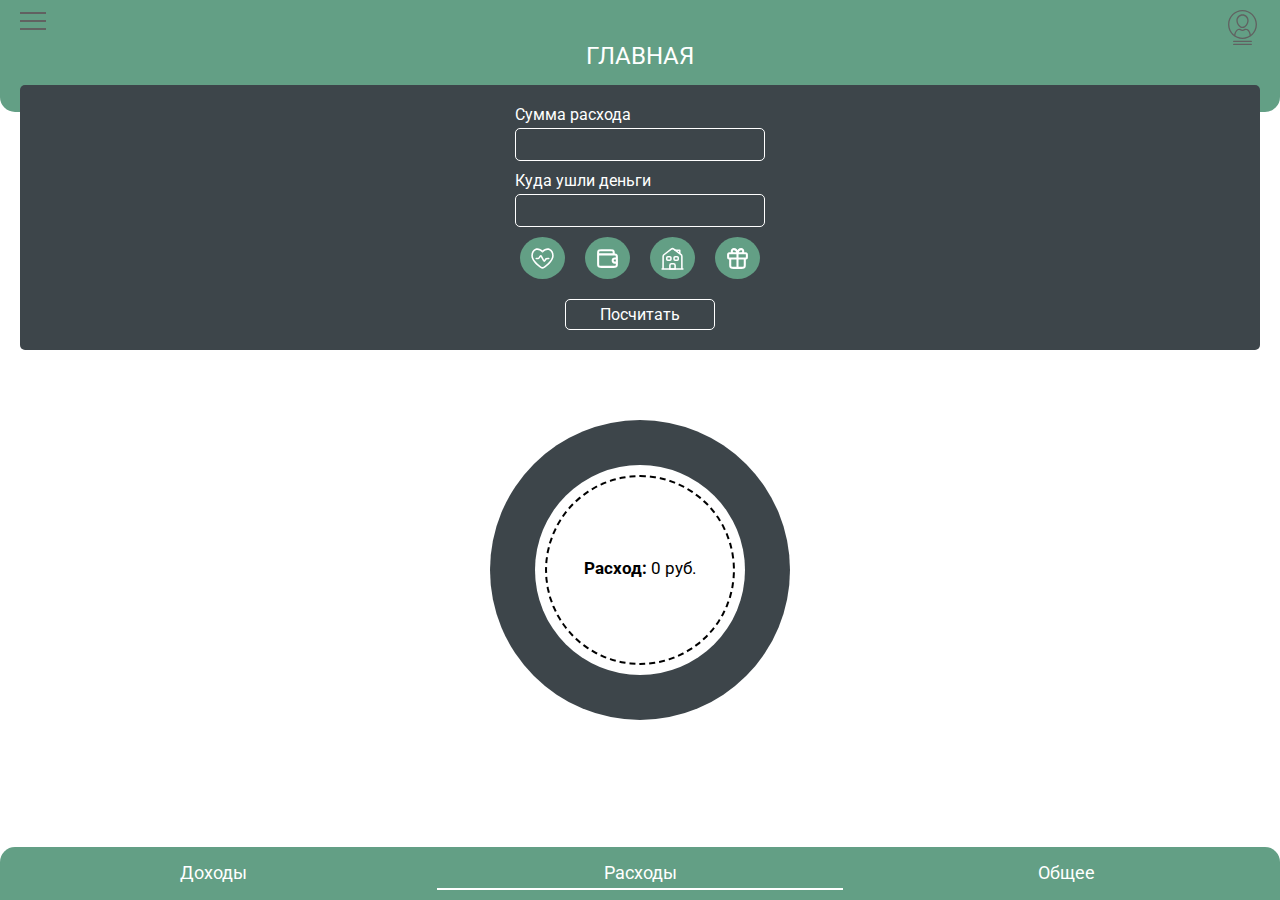
==== commit 87450938: "Add files via upload" ====
--- a/expenses.html
+++ b/expenses.html
@@ -42,16 +42,16 @@
                     <input type="text" class="input2 input">
                 </label>
                 <div class="category">
-                    <div class="category_item category_item-one">
+                    <div class="category_item" data-act="1" data-bol="true">
                         <svg viewBox="0 0 24 24" width="32px" fill="none" xmlns="http://www.w3.org/2000/svg"><g id="SVGRepo_bgCarrier" stroke-width="0"></g><g id="SVGRepo_tracerCarrier" stroke-linecap="round" stroke-linejoin="round"></g><g id="SVGRepo_iconCarrier"> <path d="M18 11.9999H17.1986C16.3689 11.9999 15.9541 11.9999 15.6102 12.1946C15.2664 12.3893 15.0529 12.745 14.6261 13.4564L14.5952 13.5079C14.1976 14.1706 13.9987 14.502 13.7095 14.4965C13.4202 14.4911 13.2339 14.1525 12.8615 13.4753L11.1742 10.4075C10.8269 9.77606 10.6533 9.46034 10.3759 9.44537C10.0986 9.43039 9.892 9.72558 9.47875 10.3159L9.19573 10.7203C8.75681 11.3473 8.53734 11.6608 8.21173 11.8303C7.88612 11.9999 7.50342 11.9999 6.73803 11.9999H6" stroke="#fff" stroke-width="1.5" stroke-linecap="round"></path> <path d="M8.96173 19.3707L9.43571 18.7895L9.43571 18.7895L8.96173 19.3707ZM12 5.49877L11.4509 6.00966C11.5928 6.16215 11.7917 6.24877 12 6.24877C12.2083 6.24877 12.4072 6.16215 12.5491 6.00966L12 5.49877ZM15.0383 19.3707L15.5123 19.952L15.0383 19.3707ZM9.43571 18.7895C7.98585 17.6072 6.29293 16.0568 4.96881 14.3598C3.63045 12.6445 2.75 10.8821 2.75 9.26044H1.25C1.25 11.3862 2.37926 13.4793 3.7862 15.2825C5.20736 17.1039 6.99532 18.7349 8.48775 19.952L9.43571 18.7895ZM2.75 9.26044C2.75 6.53057 4.0079 4.70454 5.60065 4.04191C7.17297 3.38778 9.35285 3.75479 11.4509 6.00966L12.5491 4.98787C10.1473 2.40661 7.32719 1.69899 5.02447 2.65699C2.74218 3.60649 1.25 6.07936 1.25 9.26044H2.75ZM15.5123 19.952C17.0047 18.735 18.7926 17.1039 20.2138 15.2825C21.6207 13.4794 22.75 11.3862 22.75 9.2604H21.25C21.25 10.8821 20.3695 12.6445 19.0312 14.3598C17.7071 16.0568 16.0142 17.6072 14.5643 18.7895L15.5123 19.952ZM22.75 9.2604C22.75 6.07926 21.2578 3.60639 18.9755 2.65691C16.6728 1.69894 13.8527 2.40662 11.4509 4.98787L12.5491 6.00966C14.6472 3.75479 16.827 3.38774 18.3994 4.04184C19.9921 4.70444 21.25 6.53045 21.25 9.2604H22.75ZM8.48775 19.952C9.7587 20.9884 10.641 21.75 12 21.75L12 20.25C11.2785 20.25 10.8287 19.9254 9.43571 18.7895L8.48775 19.952ZM14.5643 18.7895C13.1713 19.9254 12.7216 20.25 12 20.25L12 21.75C13.359 21.75 14.2413 20.9884 15.5123 19.952L14.5643 18.7895Z" fill="#fff"></path> </g></svg>
                     </div>
-                    <div class="category_item category_item-two">
+                    <div class="category_item" data-act="2" data-bol="false">
                         <svg viewBox="0 0 24 24" width="32px" fill="none" xmlns="http://www.w3.org/2000/svg"><g id="SVGRepo_bgCarrier" stroke-width="0"></g><g id="SVGRepo_tracerCarrier" stroke-linecap="round" stroke-linejoin="round"></g><g id="SVGRepo_iconCarrier"> <path d="M18 8V7.2C18 6.0799 18 5.51984 17.782 5.09202C17.5903 4.71569 17.2843 4.40973 16.908 4.21799C16.4802 4 15.9201 4 14.8 4H6.2C5.07989 4 4.51984 4 4.09202 4.21799C3.71569 4.40973 3.40973 4.71569 3.21799 5.09202C3 5.51984 3 6.0799 3 7.2V8M21 12H19C17.8954 12 17 12.8954 17 14C17 15.1046 17.8954 16 19 16H21M3 8V16.8C3 17.9201 3 18.4802 3.21799 18.908C3.40973 19.2843 3.71569 19.5903 4.09202 19.782C4.51984 20 5.07989 20 6.2 20H17.8C18.9201 20 19.4802 20 19.908 19.782C20.2843 19.5903 20.5903 19.2843 20.782 18.908C21 18.4802 21 17.9201 21 16.8V11.2C21 10.0799 21 9.51984 20.782 9.09202C20.5903 8.71569 20.2843 8.40973 19.908 8.21799C19.4802 8 18.9201 8 17.8 8H3Z" stroke="#fff" stroke-width="2" stroke-linecap="round" stroke-linejoin="round"></path> </g></svg>
                     </div>
-                    <div class="category_item category_item-three">
+                    <div class="category_item" data-act="3" data-bol="false">
                         <svg viewBox="0 0 24 24"  width="32px" fill="none" xmlns="http://www.w3.org/2000/svg"><g id="SVGRepo_bgCarrier" stroke-width="0"></g><g id="SVGRepo_tracerCarrier" stroke-linecap="round" stroke-linejoin="round"></g><g id="SVGRepo_iconCarrier"> <path d="M2 22H22" stroke="#fff" stroke-width="1.5" stroke-miterlimit="10" stroke-linecap="round" stroke-linejoin="round"></path> <path d="M2.94995 22L2.99995 9.96999C2.99995 9.35999 3.28995 8.78004 3.76995 8.40004L10.77 2.95003C11.49 2.39003 12.4999 2.39003 13.2299 2.95003L20.23 8.39003C20.72 8.77003 21 9.34999 21 9.96999V22" stroke="#fff" stroke-width="1.5" stroke-miterlimit="10" stroke-linejoin="round"></path> <path d="M13 17H11C10.17 17 9.5 17.67 9.5 18.5V22H14.5V18.5C14.5 17.67 13.83 17 13 17Z" stroke="#fff" stroke-width="1.5" stroke-miterlimit="10" stroke-linejoin="round"></path> <path d="M9.5 13.75H7.5C6.95 13.75 6.5 13.3 6.5 12.75V11.25C6.5 10.7 6.95 10.25 7.5 10.25H9.5C10.05 10.25 10.5 10.7 10.5 11.25V12.75C10.5 13.3 10.05 13.75 9.5 13.75Z" stroke="#fff" stroke-width="1.5" stroke-miterlimit="10" stroke-linejoin="round"></path> <path d="M16.5 13.75H14.5C13.95 13.75 13.5 13.3 13.5 12.75V11.25C13.5 10.7 13.95 10.25 14.5 10.25H16.5C17.05 10.25 17.5 10.7 17.5 11.25V12.75C17.5 13.3 17.05 13.75 16.5 13.75Z" stroke="#fff" stroke-width="1.5" stroke-miterlimit="10" stroke-linejoin="round"></path> <path d="M19.0001 7L18.9701 4H14.5701" stroke="#fff" stroke-width="1.5" stroke-miterlimit="10" stroke-linecap="round" stroke-linejoin="round"></path> </g></svg>
                     </div>
-                    <div class="category_item category_item-four">
+                    <div class="category_item" data-act="4" data-bol="false">
                         <svg viewBox="0 0 24 24" fill="none" xmlns="http://www.w3.org/2000/svg"><g id="SVGRepo_bgCarrier" stroke-width="0"></g><g id="SVGRepo_tracerCarrier" stroke-linecap="round" stroke-linejoin="round"></g><g id="SVGRepo_iconCarrier"> <path d="M12 7V20M12 7H8.46429C7.94332 7 7.4437 6.78929 7.07533 6.41421C6.70695 6.03914 6.5 5.53043 6.5 5C6.5 4.46957 6.70695 3.96086 7.07533 3.58579C7.4437 3.21071 7.94332 3 8.46429 3C11.2143 3 12 7 12 7ZM12 7H15.5357C16.0567 7 16.5563 6.78929 16.9247 6.41421C17.293 6.03914 17.5 5.53043 17.5 5C17.5 4.46957 17.293 3.96086 16.9247 3.58579C16.5563 3.21071 16.0567 3 15.5357 3C12.7857 3 12 7 12 7ZM5 12H19V17.8C19 18.9201 19 19.4802 18.782 19.908C18.5903 20.2843 18.2843 20.5903 17.908 20.782C17.4802 21 16.9201 21 15.8 21H8.2C7.07989 21 6.51984 21 6.09202 20.782C5.71569 20.5903 5.40973 20.2843 5.21799 19.908C5 19.4802 5 18.9201 5 17.8V12ZM4.6 12H19.4C19.9601 12 20.2401 12 20.454 11.891C20.6422 11.7951 20.7951 11.6422 20.891 11.454C21 11.2401 21 10.9601 21 10.4V8.6C21 8.03995 21 7.75992 20.891 7.54601C20.7951 7.35785 20.6422 7.20487 20.454 7.10899C20.2401 7 19.9601 7 19.4 7H4.6C4.03995 7 3.75992 7 3.54601 7.10899C3.35785 7.20487 3.20487 7.35785 3.10899 7.54601C3 7.75992 3 8.03995 3 8.6V10.4C3 10.9601 3 11.2401 3.10899 11.454C3.20487 11.6422 3.35785 11.7951 3.54601 11.891C3.75992 12 4.03995 12 4.6 12Z" stroke="#fff" stroke-width="2" stroke-linecap="round" stroke-linejoin="round"></path> </g></svg>
                     </div>
                 </div>
@@ -76,7 +76,7 @@
         <nav class="menu">
             <a class="nav_link" href="index.html">Доходы</a>
             <a class="nav_link nav_link--active" href="expenses.html">Расходы</a>
-            <a class="nav_link" href="">Общее</a>
+            <a class="nav_link" href="all.html">Общее</a>
         </nav>
    </footer>
    
--- a/style.css
+++ b/style.css
@@ -154,7 +154,7 @@
     /* border-bottom: 1px solid var(--main-color); */
     width: 100%;
     border: 1px solid gray;
-    background-color: #494b3e;
+    background-color: #3d454a;
     color: #fff;
     border-radius: 5px;
     padding-left: 10px;
@@ -232,7 +232,7 @@
   position: absolute;
   top: 46%;
   left: 50%;
-  font-size: 19px;
+  font-size:17px;
   transform: translateX(-50%);
 }
 .category {
@@ -253,11 +253,12 @@
   padding: 10px;
  
 }
-/* .category_item-one {
+ .category_item-one {
   background-color: red;
   border-radius: 50%;
   padding: 10px;
 }
+
 .category_item-two {
   background-color: green;
   border-radius: 50%;
@@ -272,7 +273,11 @@
   background-color: rgb(191, 198, 3);
   border-radius: 50%;
   padding: 10px;
-} */
+} 
+ .category--active {
+  background-color:  #3b6150;
+
+ }
 .menu {
     position: fixed;
     bottom: 0;
@@ -446,7 +451,7 @@
 .form_prof {
   margin-top: 60px;
   display: flex;
-  
+  align-items: center;
   flex-direction: column;
   gap: 20px;
 }
